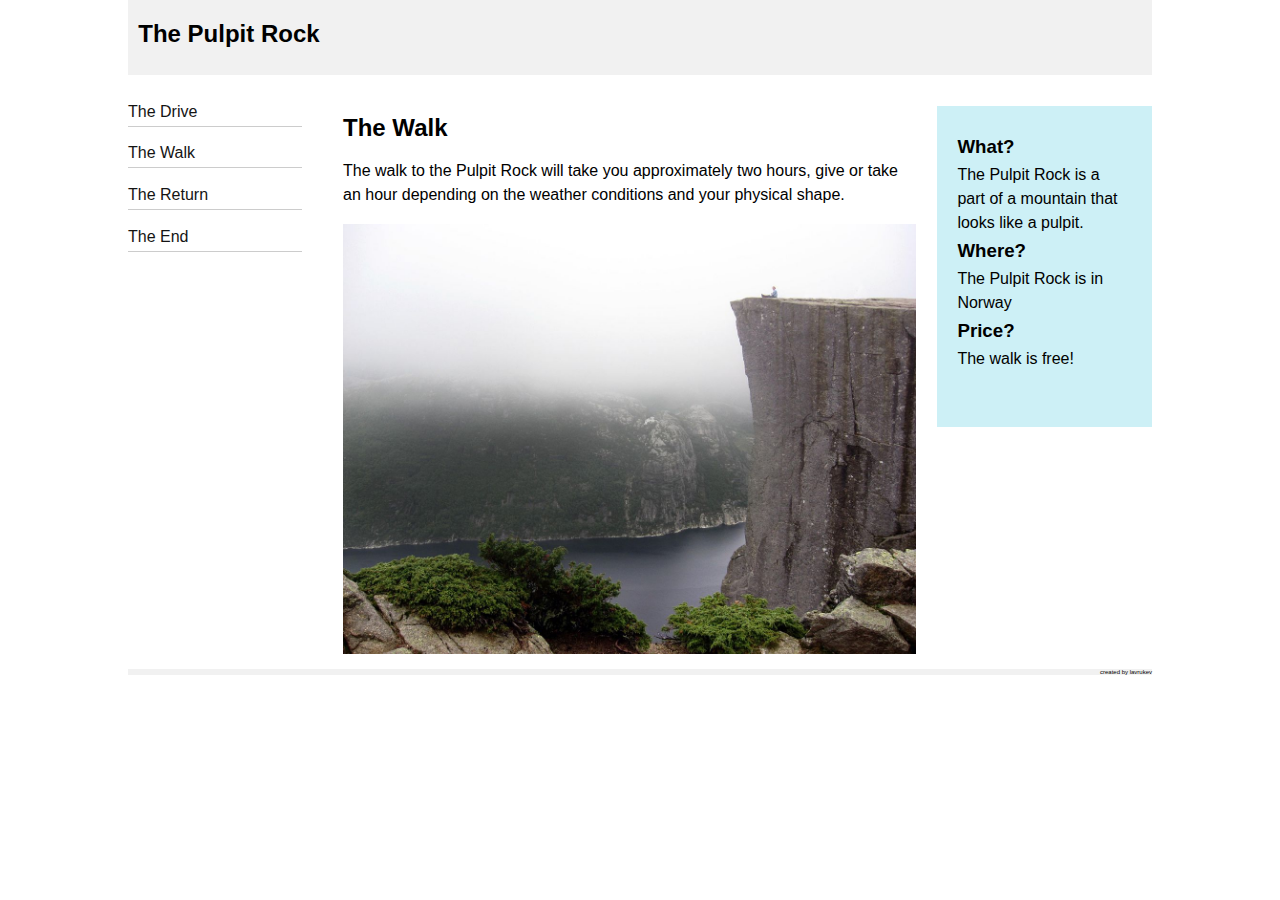
==== rock/index.html @ 566e4f10 "added files for adaptive layout" ====
<!DOCTYPE html>
<html lang="en">
<head>
	<meta charset="UTF-8">
	<title>The Pulpit Rock</title>
	<link rel="stylesheet" href="css/style.css">
	<meta name="viewport" content="witdh=device-witdh, initial-scale=1.0">
</head>
<body>
	<div class="wrap">
		<header>
			<h2>The Pulpit Rock</h2>
		</header>
		<!-- NAVIGATION -->
		<nav>
			<ul>
				<li><a href="#">The Drive</a></li>
				<li><a href="#">The Walk</a></li>
				<li><a href="#">The Return</a></li>
				<li><a href="#">The End</a></li>
			</ul>
			
		</nav>
		<!-- MAIN TEXT AND PICTURE -->
		<main>
			<h2>The Walk</h2>
			<p>The walk to the Pulpit Rock will take you approximately two hours, give or take an hour depending on the weather conditions and your physical shape.</p>
			<img src="img/pulpit.jpg" alt="The Pulpit Rock">
		</main>
		<!-- ASIDE AND LINKS -->
		<aside>
			<h3>What?</h3>
				<p>The Pulpit Rock is a part of a mountain that looks like a pulpit.</p>
			<h3>Where?</h3>
				<p>The Pulpit Rock is in Norway</p>
			<h3>Price?</h3>
				<p>The walk is free!</p>
		</aside>
		<div class="clear"></div>
		<footer>created by lavrukev</footer>
	</div>
</body>
</html>
---- rock/css/style.css ----
* {
	margin: 0;
	padding: 0;
	box-sizing: border-box;
	font-family: sans-serif;
}
.wrap {
	width: 80%;
	margin: 0 auto;
}
nav, aside, main {
	float: left;
	/*margin: 1%;*/
}
.clear {
	clear: both;
}
/*PROPERTIES FOR HEADER*/
header {
	background-color: #f1f1f1;
	min-height: 75px;
	font-size: 100%;
	padding: 2% 0 0 1%;
}
/*PROPERTIES FOR NAV*/
nav {
	width: 17%;
	margin: 1% 3% 0 0;
}
li {
	list-style: none;
	border-bottom: 1px solid #ccc;
	padding: 10% 0 3% 0;
}
a {
	text-decoration: none;
	color: #141414;
}
/*PROPERTIES FOR MAIN */
main {
	width: 56%;
	margin: 1%
}
main h2 {
	padding-top: 5%;
}
p {
	line-height: 150%;
	padding: 3% 0 3% 0;
}
img {
	width: 100%;
}
/*PROPERTIES FOR ASIDE */
aside {
	width: 21%;
	background-color: #cdf0f6;
	padding: 3% 3% 5% 2%;
	margin: 3% 0% 0% 1%;

}
footer {
	text-align: right;
	font-size: 30%;
	background-color: #f1f1f1;
}
@media screen and (max-width: 600px) {
	nav, main, aside, footer  {
	width: 98%;
	}
	li {
		padding:1% 0 1% 0;
	}
	 
}
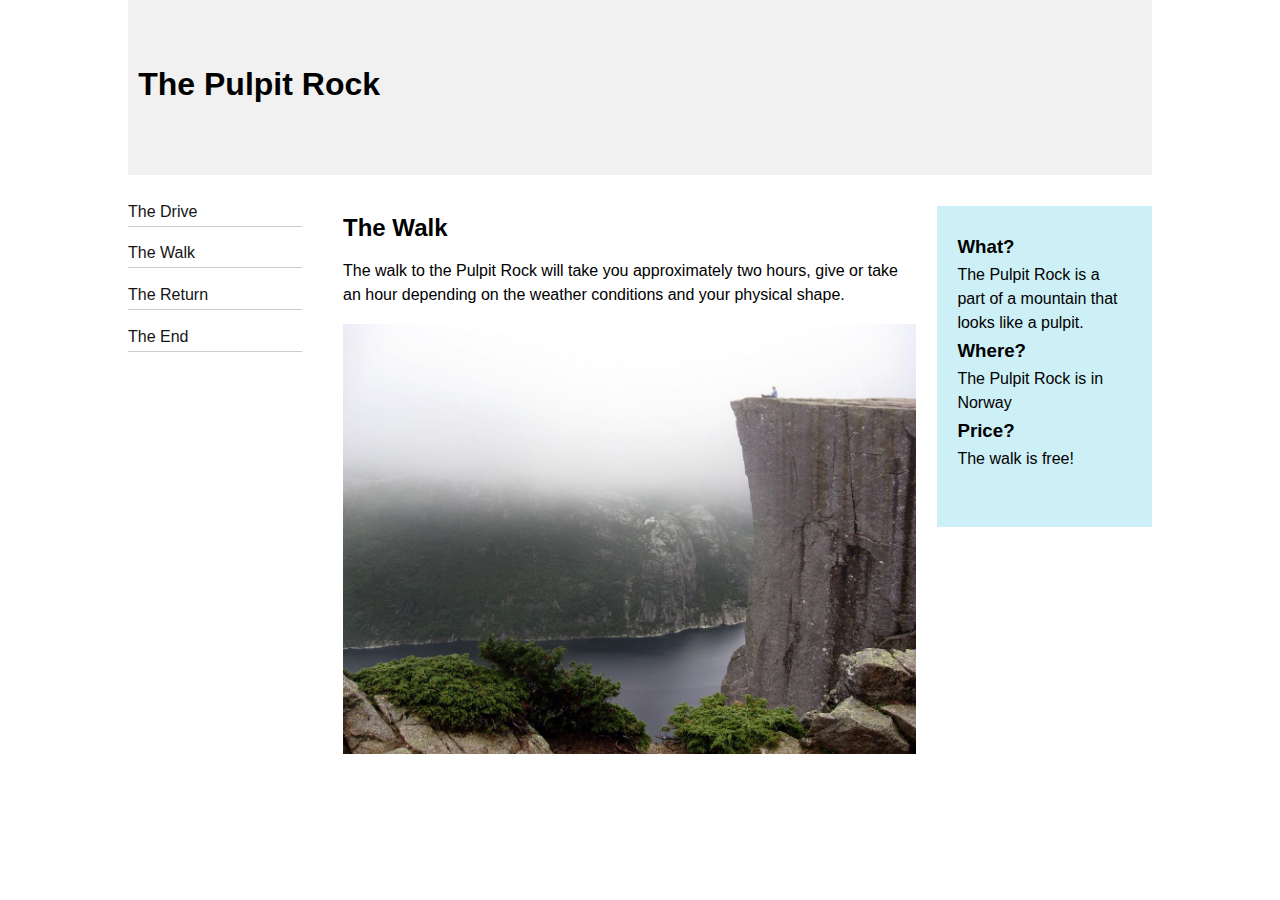
==== commit 6b64011c: "fixed files" ====
--- a/rock/index.html
+++ b/rock/index.html
@@ -9,7 +9,7 @@
 <body>
 	<div class="wrap">
 		<header>
-			<h2>The Pulpit Rock</h2>
+			<h1>The Pulpit Rock</h1>
 		</header>
 		<!-- NAVIGATION -->
 		<nav>
@@ -37,7 +37,7 @@
 				<p>The walk is free!</p>
 		</aside>
 		<div class="clear"></div>
-		<footer>created by lavrukev</footer>
+	
 	</div>
 </body>
 </html>--- a/rock/css/style.css
+++ b/rock/css/style.css
@@ -5,6 +5,7 @@
 	font-family: sans-serif;
 }
 .wrap {
+	max-width: 1200px;
 	width: 80%;
 	margin: 0 auto;
 }
@@ -18,9 +19,10 @@
 /*PROPERTIES FOR HEADER*/
 header {
 	background-color: #f1f1f1;
-	min-height: 75px;
+	min-height: 175px;
 	font-size: 100%;
 	padding: 2% 0 0 1%;
+	line-height: 4;
 }
 /*PROPERTIES FOR NAV*/
 nav {
